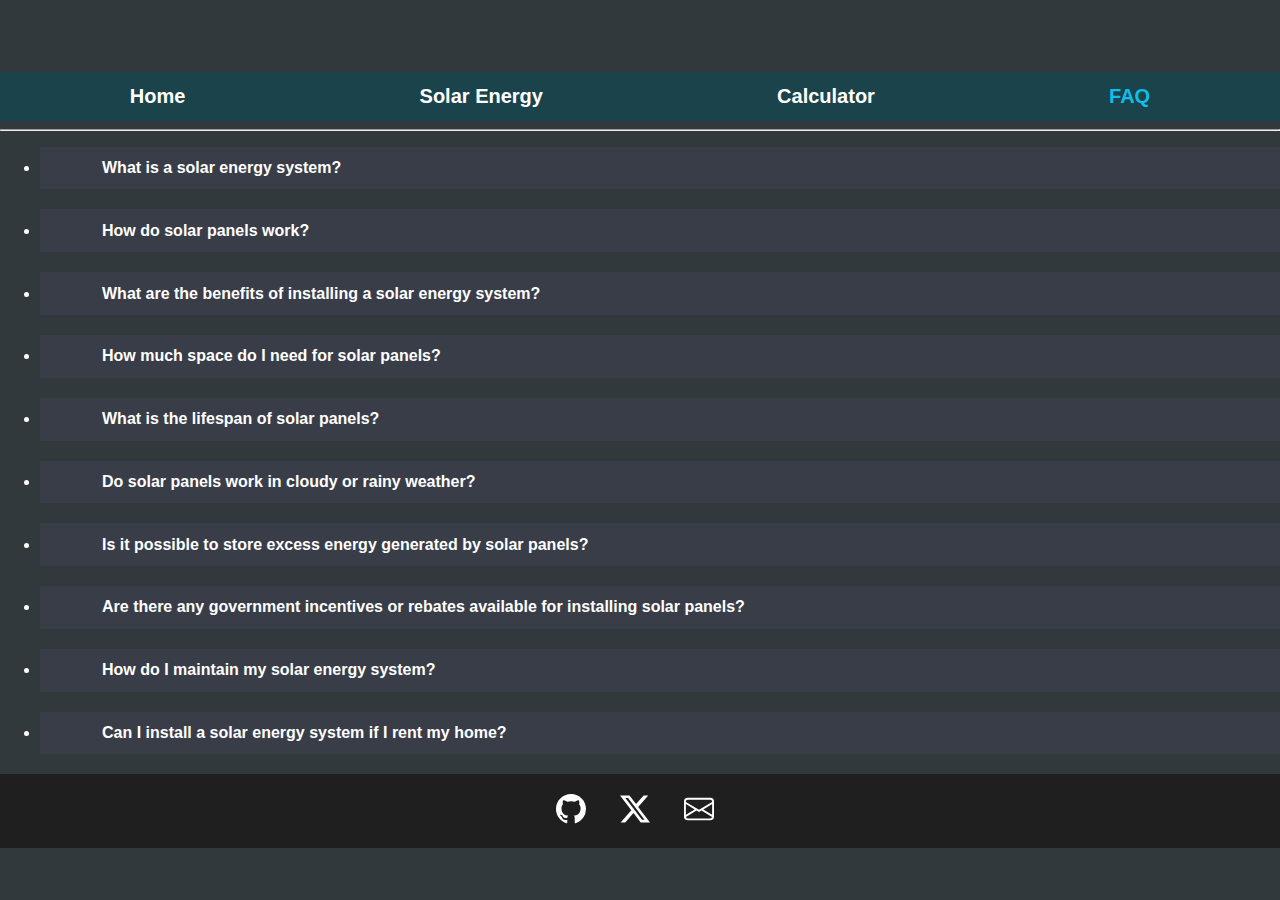
==== FAQ/index.html @ 0d9999cc "Add files via upload" ====
<!DOCTYPE html>
<html lang="en">
<head>
  <meta charset="UTF-8">
  <meta name="viewport" content="width=device-width, initial-scale=1.0">
  <title>Solar Energy FAQs</title>
  <link rel="stylesheet" href="style.css">
  
</head>
<body>
  <nav id="navbar">
    <a href="..\Home\index.html"><div><b>Home</b></div></a>
    <a href="..\Solar Energy\index.html"><div><b>Solar Energy</b></div></a>
    <a href="..\Calculator\index.html"><div><b>Calculator</b></div></a>
    <a href="..\FAQ\index.html" id="main"><div><b>FAQ</b></div></a>
  </nav>
  <hr>
  <div class="faq-container">
    <ul>
      <div class="faq-item">
        <li class="question">What is a solar energy system?</li>
        <p class="answer">A solar energy system, also known as a solar power system, consists of solar panels (photovoltaic cells) that convert sunlight into electricity, along with other components such as inverters, mounting structures, and wiring.</p>
      </div>

      <div class="faq-item">
        <li class="question">How do solar panels work?</li>
        <p class="answer">Solar panels generate electricity through the photovoltaic effect, where sunlight is converted into direct current (DC) electricity by semiconductor materials within the solar cells. An inverter then converts this DC electricity into alternating current (AC) electricity for use in homes and businesses.</p>
      </div>

      <div class="faq-item">
        <li class="question">What are the benefits of installing a solar energy system?</li>
        <p class="answer">Installing a solar energy system can lead to significant cost savings on electricity bills, reduce dependence on fossil fuels, lower carbon emissions, increase property value, and provide energy independence.</p>
      </div>


    <div class="faq-item">
      <li class="question">How much space do I need for solar panels?</li>
      <p class="answer">The space required for solar panels depends on factors such as the size and efficiency of the panels, the amount of sunlight received at your location, and your energy consumption needs. Generally, a typical residential solar panel system requires around 100-400 square feet of roof space per kilowatt of installed capacity.</p>
    </div>


    <div class="faq-item">
      <li class="question">What is the lifespan of solar panels?</li>
      <p class="answer">Most solar panels come with warranties ranging from 20 to 25 years, but they can last much longer with proper maintenance. Solar panels typically degrade at a rate of around 0.5% to 1% per year, meaning they can continue to generate electricity for 30 years or more.</p>
    </div>


    <div class="faq-item">
      <li class="question">Do solar panels work in cloudy or rainy weather?</li>
      <p class="answer">While solar panels are most efficient in direct sunlight, they can still generate electricity on cloudy or rainy days. However, their output will be lower compared to sunny days.</p>
    </div>


    <div class="faq-item">
      <li class="question">Is it possible to store excess energy generated by solar panels?</li>
      <p class="answer">Yes, excess energy generated by solar panels can be stored in batteries for later use. This allows homeowners to use solar energy during times when sunlight is not available, such as at night or during power outages.</p>
    </div>


    <div class="faq-item">
      <li class="question">Are there any government incentives or rebates available for installing solar panels?</li>
      <p class="answer">Many governments offer incentives, rebates, tax credits, and net metering programs to encourage the adoption of solar energy. These incentives vary by location, so it's recommended to check with local authorities or consult a solar installer for details.</p>
    </div>

    <div class="faq-item">
      <li class="question">How do I maintain my solar energy system?</li>
      <p class="answer">Solar energy systems require minimal maintenance, typically limited to periodic cleaning of the panels and ensuring that trees or other obstructions do not shade the panels. It's also advisable to have a professional inspection of the system every few years to ensure optimal performance.</p>
    </div>

    <div class="faq-item">
      <li class="question">Can I install a solar energy system if I rent my home?</li>
      <p class="answer">While installing a solar energy system on a rented property may be more challenging than on a property you own, some companies offer community solar programs or solar leasing options that allow renters to benefit from solar energy without owning the system themselves. Additionally, you can discuss the possibility of installing a solar energy system with your landlord.</p>
    </div>
  </ul>
  </div>

  <script src="script.js"></script>
<footer>
    <a href="https://github.com" target="_blank"><img src="github.svg" alt="GitHub"></a>
    <a href="https://twitter.com" target="_blank"><img src="twitter-x.svg" alt="Twitter"></a>
    <a href="mailto:your-email@gmail.com" target="_blank"><img src="envelope.svg" alt="Gmail"></a>
</footer>
</body>
</html>
---- FAQ/style.css ----
.faq-item {
  margin-bottom: 20px;
}

.question {
  cursor: pointer;
  font-weight: bold;
  background-color: rgb(57, 61, 72);
  padding: 1% 5%;
}

.answer {
  display: none;
  font-size: 1rem;
  background-color: rgb(33, 40, 48);
  padding: 1% 5%;
  
}

.active {
  display: block;
}

#navbar {
  font-size: 20px;
  display: flex;
  justify-content: space-around;
  align-items: center;
  margin-top: 8vh;
  position: sticky;
  top: 0; 
  background-color: rgb(27, 67, 75); 
  z-index: 100; 
  padding: 1%;
  color: white;
}

body{
  margin: 0px;
  padding: 0px;
  overflow-x: hidden;
  font-family:'Lucida Sans', 'Lucida Sans Regular', 'Lucida Grande', 'Lucida Sans Unicode', Geneva, Verdana, sans-serif;
  color: white;
  background-color:rgb(50, 57, 61);
}
#main{
  color: rgb(14, 191, 236);
}
a{
  color: inherit;
  text-decoration: none;
}
footer {
  background-color: #1f1f1f;
  color: #fff;
  padding: 20px;
  text-align: center;
}
footer a {
  color: #fff;
  text-decoration: none;
  margin: 0 10px;
}
footer a:hover {
  text-decoration: underline;
}
footer img {
    width: 30px;
    height: 30px;
    cursor: pointer;
    margin-right: 10px;
    filter: invert(100%);
}
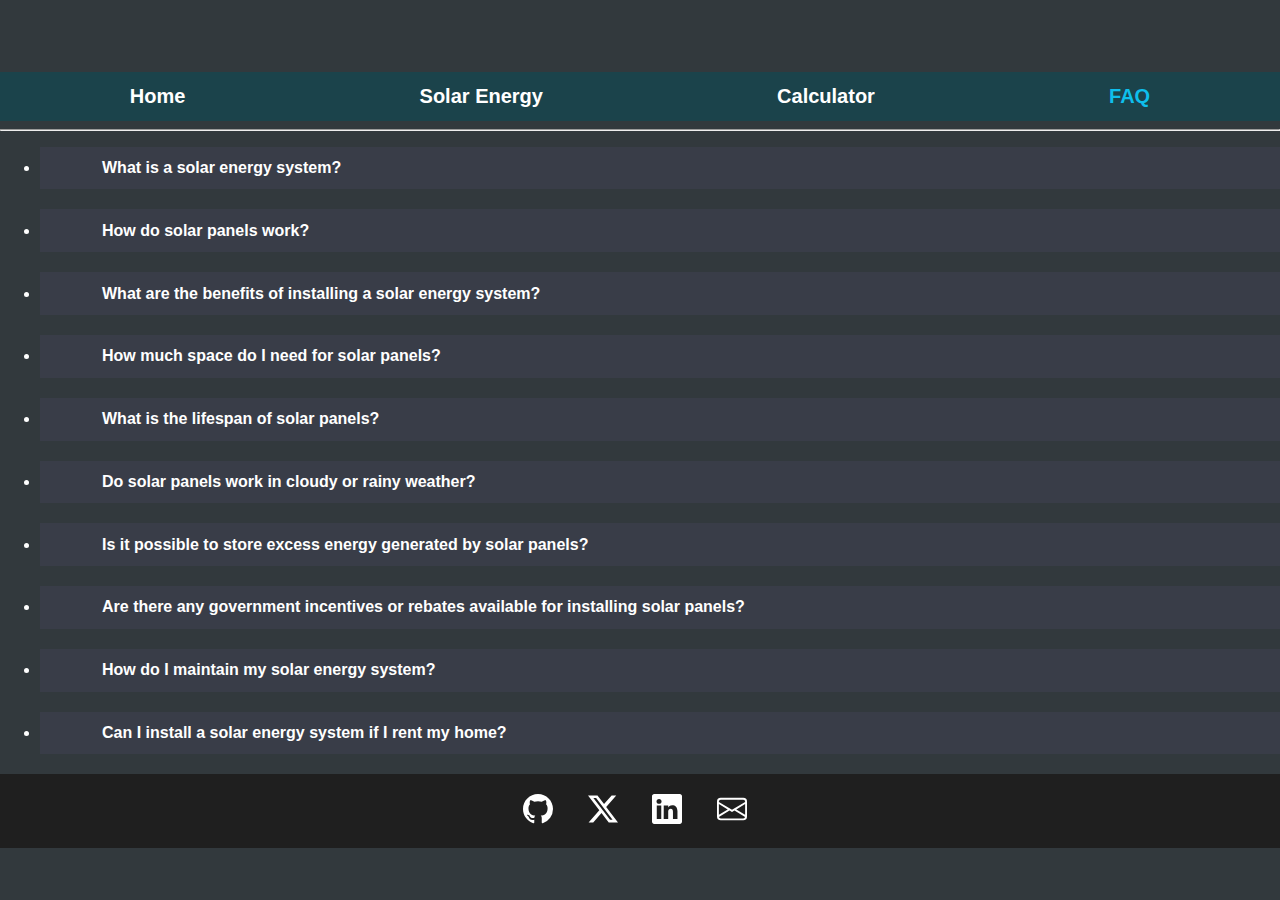
==== commit abb0af1a: "Update index.html" ====
--- a/FAQ/index.html
+++ b/FAQ/index.html
@@ -76,9 +76,10 @@
 
   <script src="script.js"></script>
 <footer>
-    <a href="https://github.com" target="_blank"><img src="github.svg" alt="GitHub"></a>
-    <a href="https://twitter.com" target="_blank"><img src="twitter-x.svg" alt="Twitter"></a>
-    <a href="mailto:your-email@gmail.com" target="_blank"><img src="envelope.svg" alt="Gmail"></a>
+        <a href="https://github.com/rodeatharva1000" target="_blank"><img src="github.svg" alt="GitHub"></a>
+        <a href="https://x.com/AtharvaRod71439?t=CtOMWCD85896-Gxs41sl4g&s=08 " target="_blank"><img src="twitter-x.svg" alt="Twitter"></a>
+        <a href="https://www.linkedin.com/in/atharva-rode-95a6b5271?utm_source=share&utm_campaign=share_via&utm_content=profile&utm_medium=android_app" target="_blank"><img src="linkedin.svg" alt="Linkedin"></a>
+        <a href="mailto:rodeatharva2@gmail.com" target="_blank"><img src="envelope.svg" alt="Gmail"></a>
 </footer>
 </body>
 </html>
